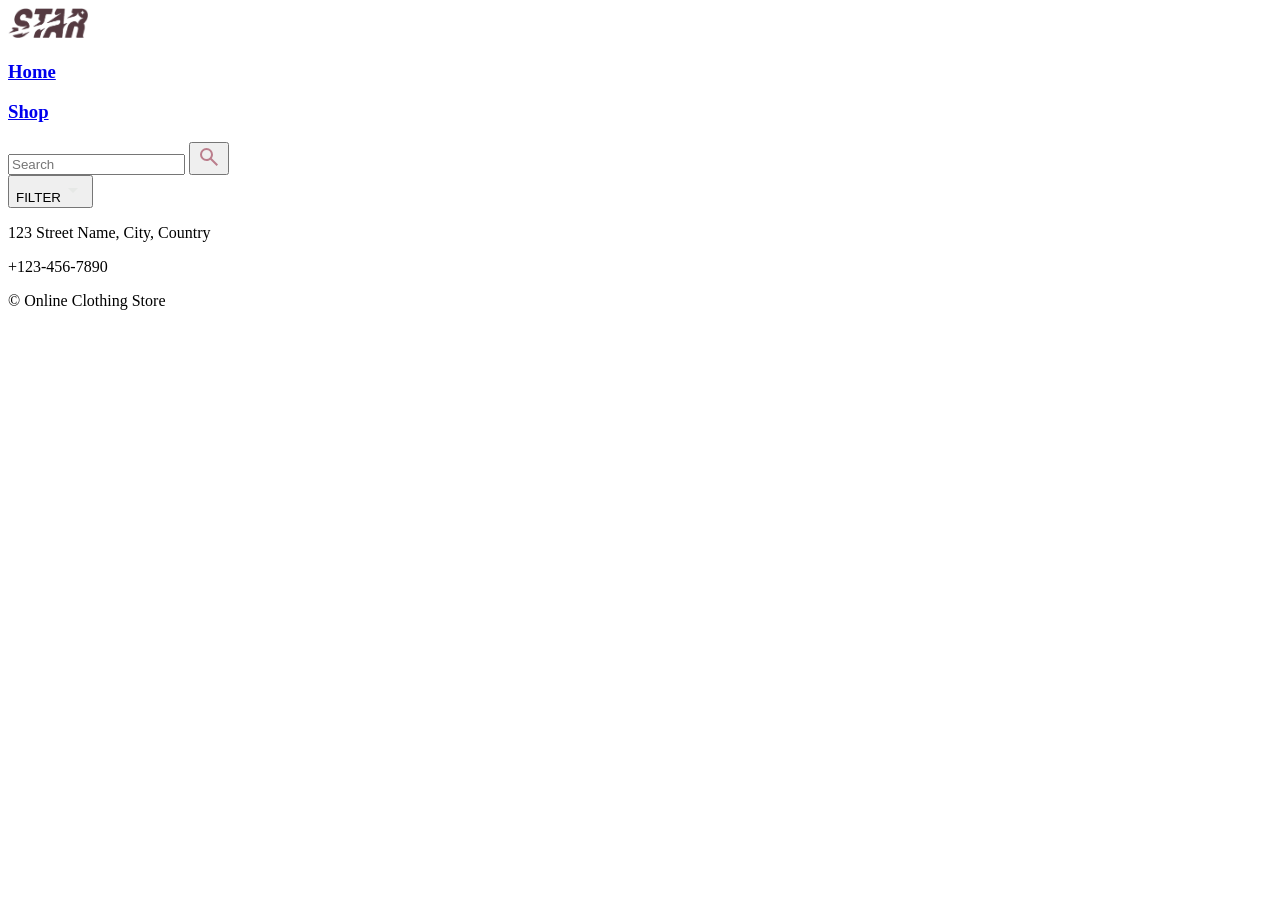
==== store.html @ 09657b9f "saku veidot store lapu" ====
<!DOCTYPE html>
<html lang="en">
<head>
    <meta charset="UTF-8">
    <meta name="viewport" content="width=device-width, initial-scale=1.0">
    <link rel="stylesheet" href="store.css">
    <title>Store</title>
</head>
<body>
    <header>
        <img id="logo" src="download.png" width="80px" height="30px">
        <div id="link">
            <a href="index.html"><h3>Home</h3></a>
            <a href="store.html"><h3>Shop</h3></a>
        </div>
    </header>
    <main>
        <div>
            <section id="src-flt">
                <div id="search">
                    <input type="text" placeholder="Search">
                    <button><svg xmlns="http://www.w3.org/2000/svg" height="24px" viewBox="0 -960 960 960" fill="#bb7e8c"><path d="M784-120 532-372q-30 24-69 38t-83 14q-109 0-184.5-75.5T120-580q0-109 75.5-184.5T380-840q109 0 184.5 75.5T640-580q0 44-14 83t-38 69l252 252-56 56ZM380-400q75 0 127.5-52.5T560-580q0-75-52.5-127.5T380-760q-75 0-127.5 52.5T200-580q0 75 52.5 127.5T380-400Z"/></svg></button>
                </div>
                <div id="filter">
                    <button>FILTER<svg xmlns="http://www.w3.org/2000/svg" height="24px" viewBox="0 -960 960 960" width="24px" fill="#e6e8e6"><path d="M480-360 280-560h400L480-360Z"/></svg></button>
                </div>
            </section>
            <div id="products">
            </div>
        </div>
    </main>
    <footer>
        <div>
            <p>123 Street Name, City, Country</p>
            <p>+123-456-7890</p>
        </div>
        <div id="copr">
            <p>&copy; Online Clothing Store</p>
        </div>
    </footer>
</body>
</html>
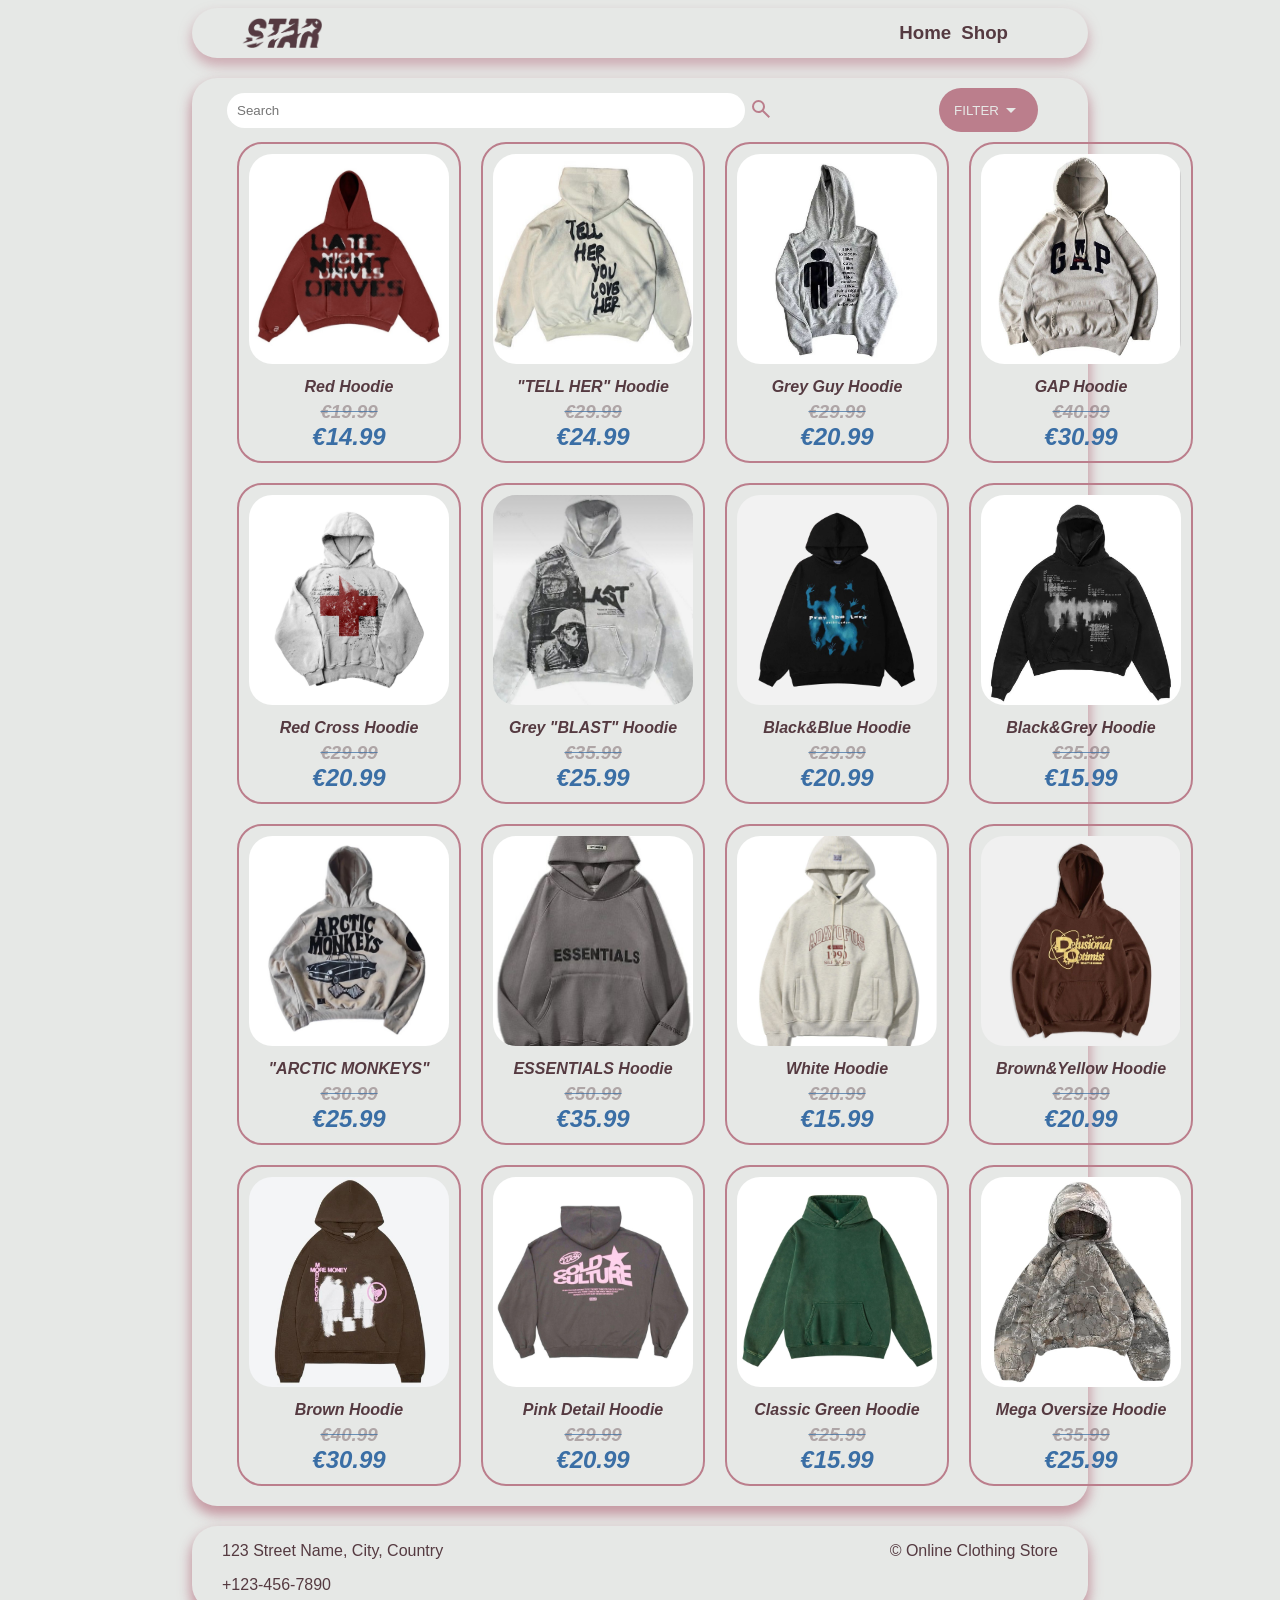
==== commit 8ebc2a77: "pabeidzu darbu" ====
--- a/store.html
+++ b/store.html
@@ -26,6 +26,142 @@
                 </div>
             </section>
             <div id="products">
+                <div id="four">
+                    <div class="items">
+                        <img class="img" src="pr1.jpg">
+                        <p class="name"><b><em>Red Hoodie</em></b></p>
+                        <div class="price">
+                            <h3><em>€19.99</em></h3>
+                            <h2><em>€14.99</em></h2>
+                        </div>
+                    </div>
+                    <div class="items">
+                        <img class="img" src="pr2.jpg">
+                        <p class="name"><b><em>"TELL HER" Hoodie</em></b></p>
+                        <div class="price">
+                            <h3><em>€29.99</em></h3>
+                            <h2><em>€24.99</em></h2>
+                        </div>
+                    </div>
+                    <div class="items">
+                        <img class="img" src="pr3.jpg">
+                        <p class="name"><b><em>Grey Guy Hoodie</em></b></p>
+                        <div class="price">
+                            <h3><em>€29.99</em></h3>
+                            <h2><em>€20.99</em></h2>
+                        </div>
+                    </div>
+                    <div class="items">
+                        <img class="img" src="pr4.jpg">
+                        <p class="name"><b><em>GAP Hoodie</em></b></p>
+                        <div class="price">
+                            <h3><em>€40.99</em></h3>
+                            <h2><em>€30.99</em></h2>
+                        </div>
+                    </div>
+                </div>
+                <div id="eight">
+                    <div class="items">
+                        <img class="img" src="pr5.jpg">
+                        <p class="name"><b><em>Red Cross Hoodie</em></b></p>
+                        <div class="price">
+                            <h3><em>€29.99</em></h3>
+                            <h2><em>€20.99</em></h2>
+                        </div>
+                    </div>
+                    <div class="items">
+                        <img class="img" src="pr6.jpg">
+                        <p class="name"><b><em>Grey "BLAST" Hoodie</em></b></p>
+                        <div class="price">
+                            <h3><em>€35.99</em></h3>
+                            <h2><em>€25.99</em></h2>
+                        </div>
+                    </div>
+                    <div class="items">
+                        <img class="img" src="pr7.jpg">
+                        <p class="name"><b><em>Black&Blue Hoodie</em></b></p>
+                        <div class="price">
+                            <h3><em>€29.99</em></h3>
+                            <h2><em>€20.99</em></h2>
+                        </div>
+                    </div>
+                    <div class="items">
+                        <img class="img" src="pr8.jpg">
+                        <p class="name"><b><em>Black&Grey Hoodie</em></b></p>
+                        <div class="price">
+                            <h3><em>€25.99</em></h3>
+                            <h2><em>€15.99</em></h2>
+                        </div>
+                    </div>
+                </div>
+                <div id="twelve">
+                    <div class="items">
+                        <img class="img" src="pr9.jpg">
+                        <p class="name"><b><em>"ARCTIC MONKEYS"</em></b></p>
+                        <div class="price">
+                            <h3><em>€30.99</em></h3>
+                            <h2><em>€25.99</em></h2>
+                        </div>
+                    </div>
+                    <div class="items">
+                        <img class="img" src="pr10.jpg">
+                        <p class="name"><b><em>ESSENTIALS Hoodie</em></b></p>
+                        <div class="price">
+                            <h3><em>€50.99</em></h3>
+                            <h2><em>€35.99</em></h2>
+                        </div>
+                    </div>
+                    <div class="items">
+                        <img class="img" src="pr11.jpg">
+                        <p class="name"><b><em>White Hoodie</em></b></p>
+                        <div class="price">
+                            <h3><em>€20.99</em></h3>
+                            <h2><em>€15.99</em></h2>
+                        </div>
+                    </div>
+                    <div class="items">
+                        <img class="img" src="pr12.jpg">
+                        <p class="name"><b><em>Brown&Yellow Hoodie</em></b></p>
+                        <div class="price">
+                            <h3><em>€29.99</em></h3>
+                            <h2><em>€20.99</em></h2>
+                        </div>
+                    </div>
+                </div>
+                <div id="sixteen">
+                    <div class="items">
+                        <img class="img" src="pr13.jpg">
+                        <p class="name"><b><em>Brown Hoodie</em></b></p>
+                        <div class="price">
+                            <h3><em>€40.99</em></h3>
+                            <h2><em>€30.99</em></h2>
+                        </div>
+                    </div>
+                    <div class="items">
+                        <img class="img" src="pr14.jpg">
+                        <p class="name"><b><em>Pink Detail Hoodie</em></b></p>
+                        <div class="price">
+                            <h3><em>€29.99</em></h3>
+                            <h2><em>€20.99</em></h2>
+                        </div>
+                    </div>
+                    <div class="items">
+                        <img class="img" src="pr15.jpg">
+                        <p class="name"><b><em>Classic Green Hoodie</em></b></p>
+                        <div class="price">
+                            <h3><em>€25.99</em></h3>
+                            <h2><em>€15.99</em></h2>
+                        </div>
+                    </div>
+                    <div class="items">
+                        <img class="img" src="pr16.jpg">
+                        <p class="name"><b><em>Mega Oversize Hoodie</em></b></p>
+                        <div class="price">
+                            <h3><em>€35.99</em></h3>
+                            <h2><em>€25.99</em></h2>
+                        </div>
+                    </div>
+                </div>
             </div>
         </div>
     </main>
--- a/store.css
+++ b/store.css
@@ -0,0 +1,154 @@
+body{
+    margin-left: 15%;
+    margin-right: 15%;
+    background-color: #e6e8e6;
+    font-family: Verdana, sans-serif;
+    color: #553a41;
+}
+h1, h2, h3{
+    color: #553a41;
+    margin: 0px;
+}
+header{
+    box-shadow: 0px 7px 12px 1px #bb7e8c8f;
+    padding-left: 50px;
+    padding-right: 80px;
+    padding-bottom: 10px;
+    padding-top: 10px;
+    display: flex;
+    justify-content: space-between;
+    margin-bottom: 20px;
+    border-radius: 25px;
+    background-color: #e6e8e6;
+}
+
+#link > a{
+    text-decoration: none;
+    color: #74102a;
+}
+#link > a > h3:hover{
+    color: #3a6ea5;
+    transition: 0.2s;
+}
+header > div{
+    display: flex;
+    align-items: center;
+    gap: 10px;
+}
+main{
+    padding-left: 35px;
+    padding-right: 50px;
+    padding-bottom: 10px;
+    padding-top: 10px;
+    box-shadow: 0px 7px 12px 2px #bb7e8cbe;
+    margin-bottom: 20px;
+    border-radius: 25px;
+}
+#src-flt{
+    display: flex;
+    align-items: center;
+    justify-content: center;
+}
+#search{
+    width: 100%;
+    display: flex;
+    align-items: center;
+}
+#search > button{
+    border: 0px;
+    padding: 4px;
+    background-color: #e6e8e6;
+    cursor: pointer;
+}
+#filter > button{
+    color: #e6e8e6;
+    display: flex;
+    align-items: center;
+    border-radius: 50px;
+    padding: 10px;
+    padding-left: 15px;
+    padding-right: 15px;
+    border: 0px;
+    background-color: #bb7e8c;
+    transition: 0.2s;
+    cursor: pointer;
+}
+#filter > button:hover{
+    background-color: #3a6ea5;
+    box-shadow: 0px 7px 12px 2px #3a6ea5be;
+    transition: 0.2s;
+}
+input{
+    border-radius: 50px;
+    padding: 10px;
+    border: 0px;
+    width: 70%;
+    transition: 0.2s;
+
+}
+#four, #eight, #twelve, #sixteen{
+    display: flex;
+    justify-content: space-between;
+}
+.items{
+    
+    border: solid #bb7e8c 2px;
+    margin: 10px;
+    border-radius: 25px;
+    width: max-content;
+    transition: 0.2s;
+}
+.items:hover{
+    border: solid #3a6ea5 2px;
+    box-shadow: 0px 7px 12px 2px #3a6ea5be;
+    transition: 0.2s;
+    cursor: pointer;
+}
+.products{
+    justify-content: space-evenly;
+    display: flex;
+}
+
+.products > div {
+    display: flex;
+    flex-direction: column;
+}
+.price > h2, h3{
+    margin: 0px;
+}
+.price{
+    display: flex;
+    flex-direction: column;
+    align-items: center;
+    justify-content: center;
+    height: max-content;
+    margin-bottom: 10px;
+}
+.price > h3{
+    color: #553a4162;
+    text-decoration: line-through #3a6ea5b7;
+}
+.price > h2{
+    color: #3a6ea5;
+}
+.name{
+    margin: 0px;
+    margin-bottom: 5px;
+    display: flex;
+    justify-content: center;
+}
+.img{
+    border-radius: 23px;
+    margin: 10px;
+    width: 200px;
+    height: 210px;
+}
+footer{
+    padding-left: 30px;
+    padding-right: 30px;
+    box-shadow: 0px 7px 12px 2px #bb7e8cbe;
+    display: flex;
+    justify-content: space-between;
+    border-radius: 25px;
+    background-color: #e6e8e6;
+}
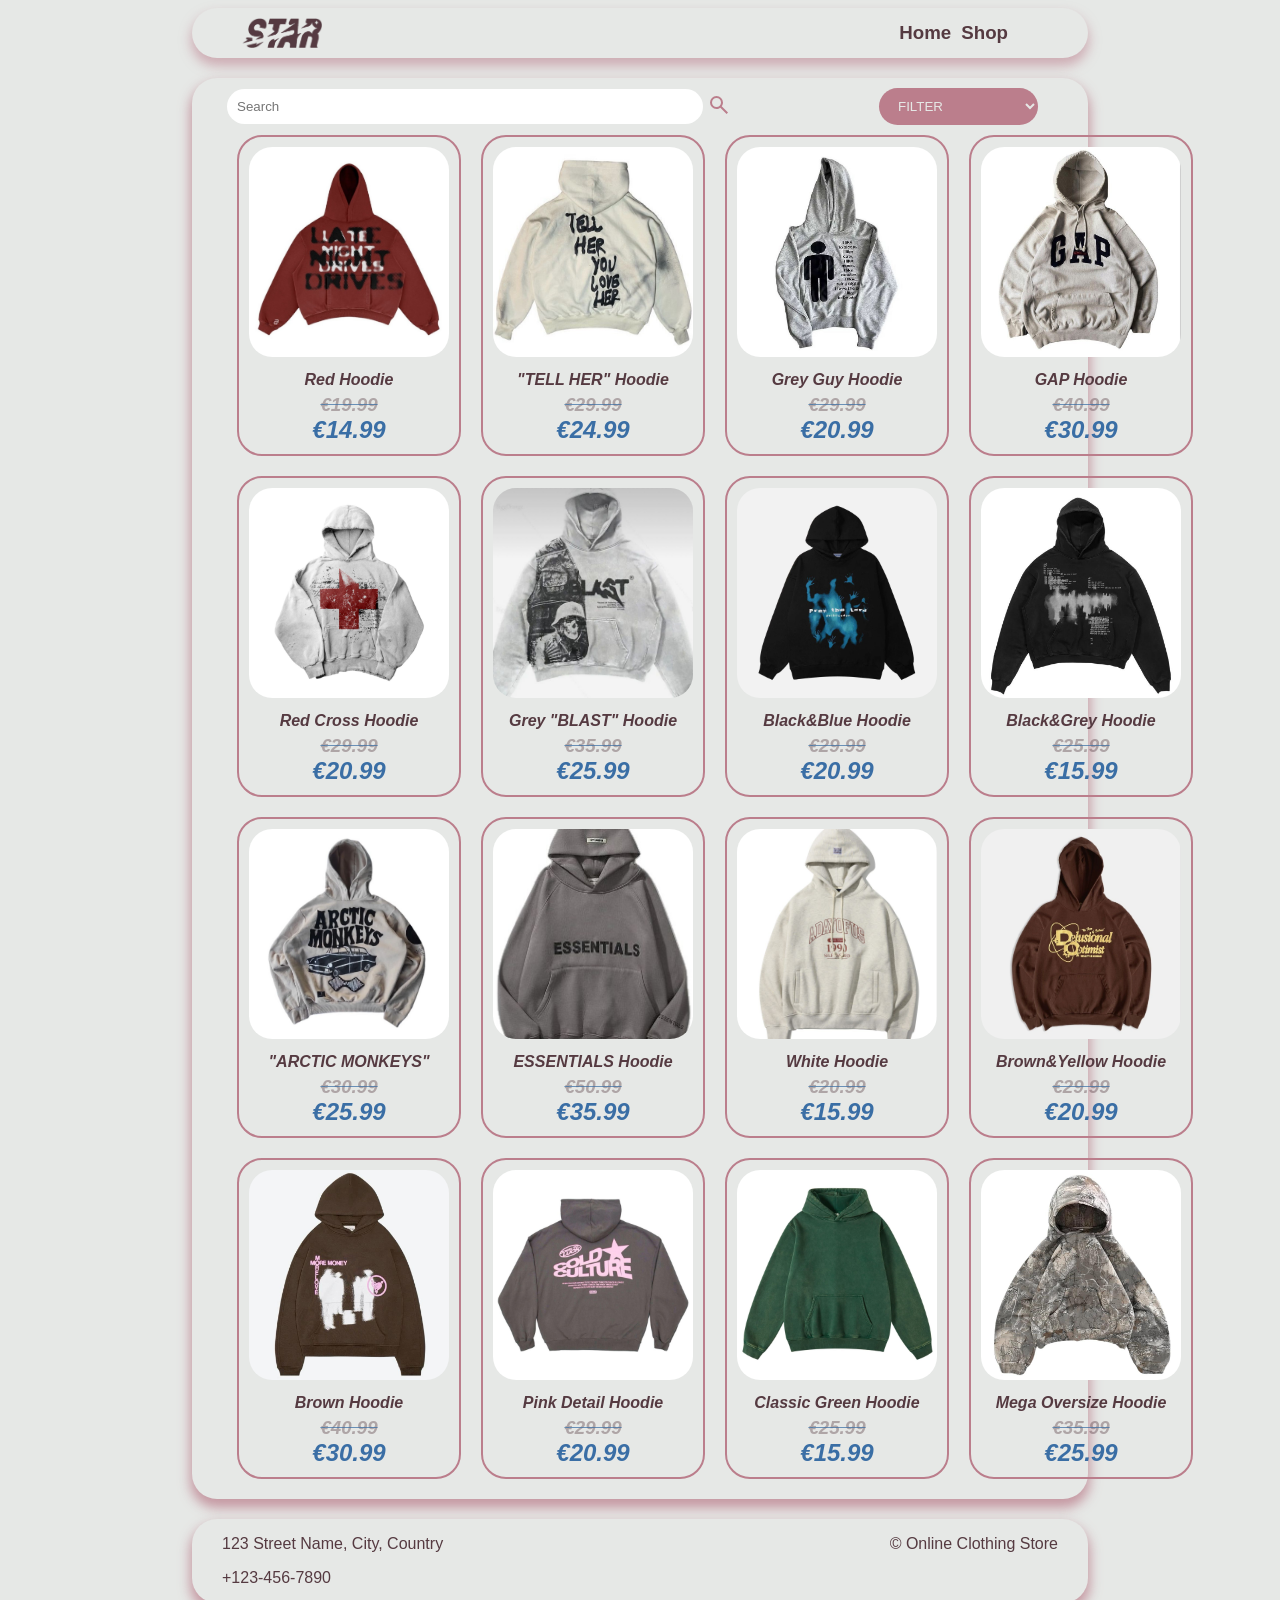
==== commit f09530e5: "partaisiju filtru" ====
--- a/store.html
+++ b/store.html
@@ -21,9 +21,11 @@
                     <input type="text" placeholder="Search">
                     <button><svg xmlns="http://www.w3.org/2000/svg" height="24px" viewBox="0 -960 960 960" fill="#bb7e8c"><path d="M784-120 532-372q-30 24-69 38t-83 14q-109 0-184.5-75.5T120-580q0-109 75.5-184.5T380-840q109 0 184.5 75.5T640-580q0 44-14 83t-38 69l252 252-56 56ZM380-400q75 0 127.5-52.5T560-580q0-75-52.5-127.5T380-760q-75 0-127.5 52.5T200-580q0 75 52.5 127.5T380-400Z"/></svg></button>
                 </div>
-                <div id="filter">
-                    <button>FILTER<svg xmlns="http://www.w3.org/2000/svg" height="24px" viewBox="0 -960 960 960" width="24px" fill="#e6e8e6"><path d="M480-360 280-560h400L480-360Z"/></svg></button>
-                </div>
+                <select id="filter">
+                    <option>FILTER</option>
+                    <option>Price: Low to High</option>
+                    <option>Price: High to Low</option>
+                </select>
             </section>
             <div id="products">
                 <div id="four">
--- a/store.css
+++ b/store.css
@@ -60,7 +60,7 @@
     background-color: #e6e8e6;
     cursor: pointer;
 }
-#filter > button{
+#filter{
     color: #e6e8e6;
     display: flex;
     align-items: center;
@@ -73,7 +73,7 @@
     transition: 0.2s;
     cursor: pointer;
 }
-#filter > button:hover{
+#filter:hover{
     background-color: #3a6ea5;
     box-shadow: 0px 7px 12px 2px #3a6ea5be;
     transition: 0.2s;
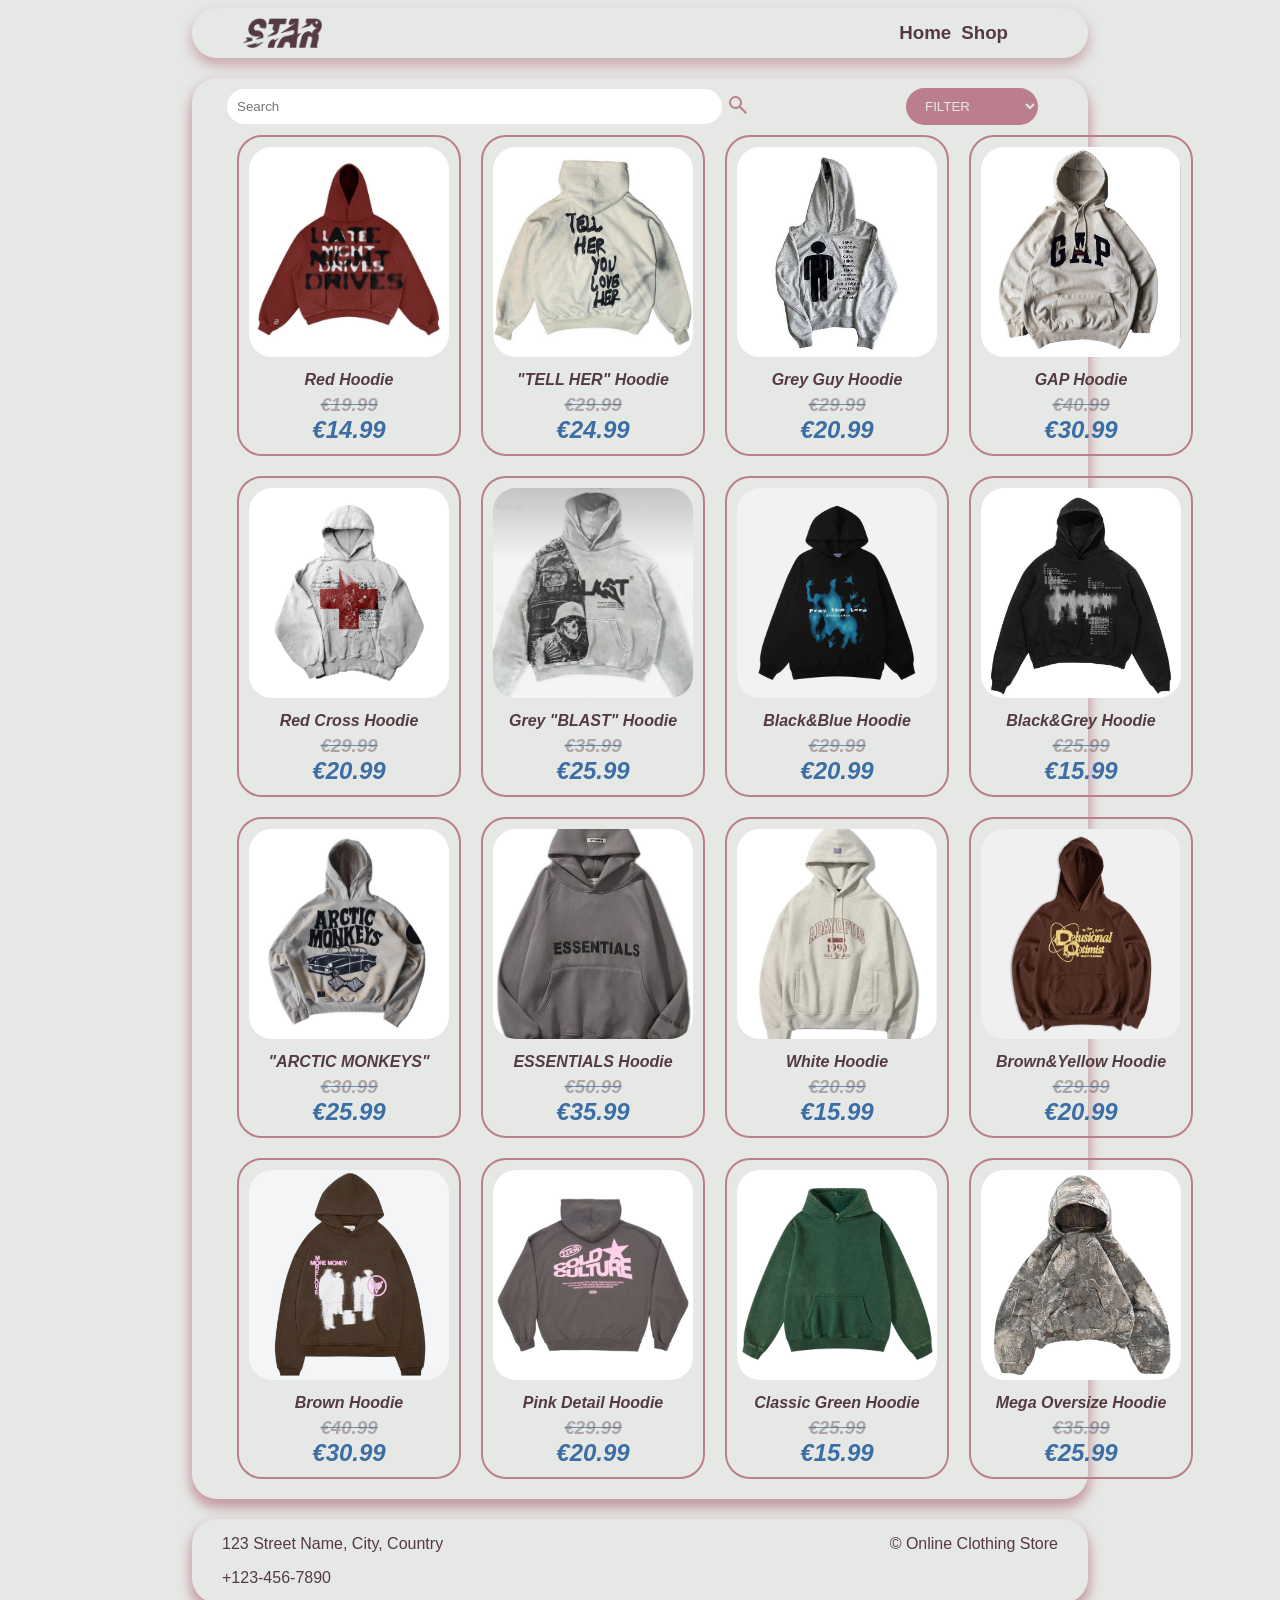
==== commit cb9578bf: "filter labojumi" ====
--- a/store.html
+++ b/store.html
@@ -23,8 +23,8 @@
                 </div>
                 <select id="filter">
                     <option>FILTER</option>
-                    <option>Price: Low to High</option>
-                    <option>Price: High to Low</option>
+                    <option>€ Low to High</option>
+                    <option>€ High to Low</option>
                 </select>
             </section>
             <div id="products">
--- a/store.css
+++ b/store.css
@@ -78,6 +78,10 @@
     box-shadow: 0px 7px 12px 2px #3a6ea5be;
     transition: 0.2s;
 }
+option{
+    padding: 0px;
+    margin: 0px;
+}
 input{
     border-radius: 50px;
     padding: 10px;
